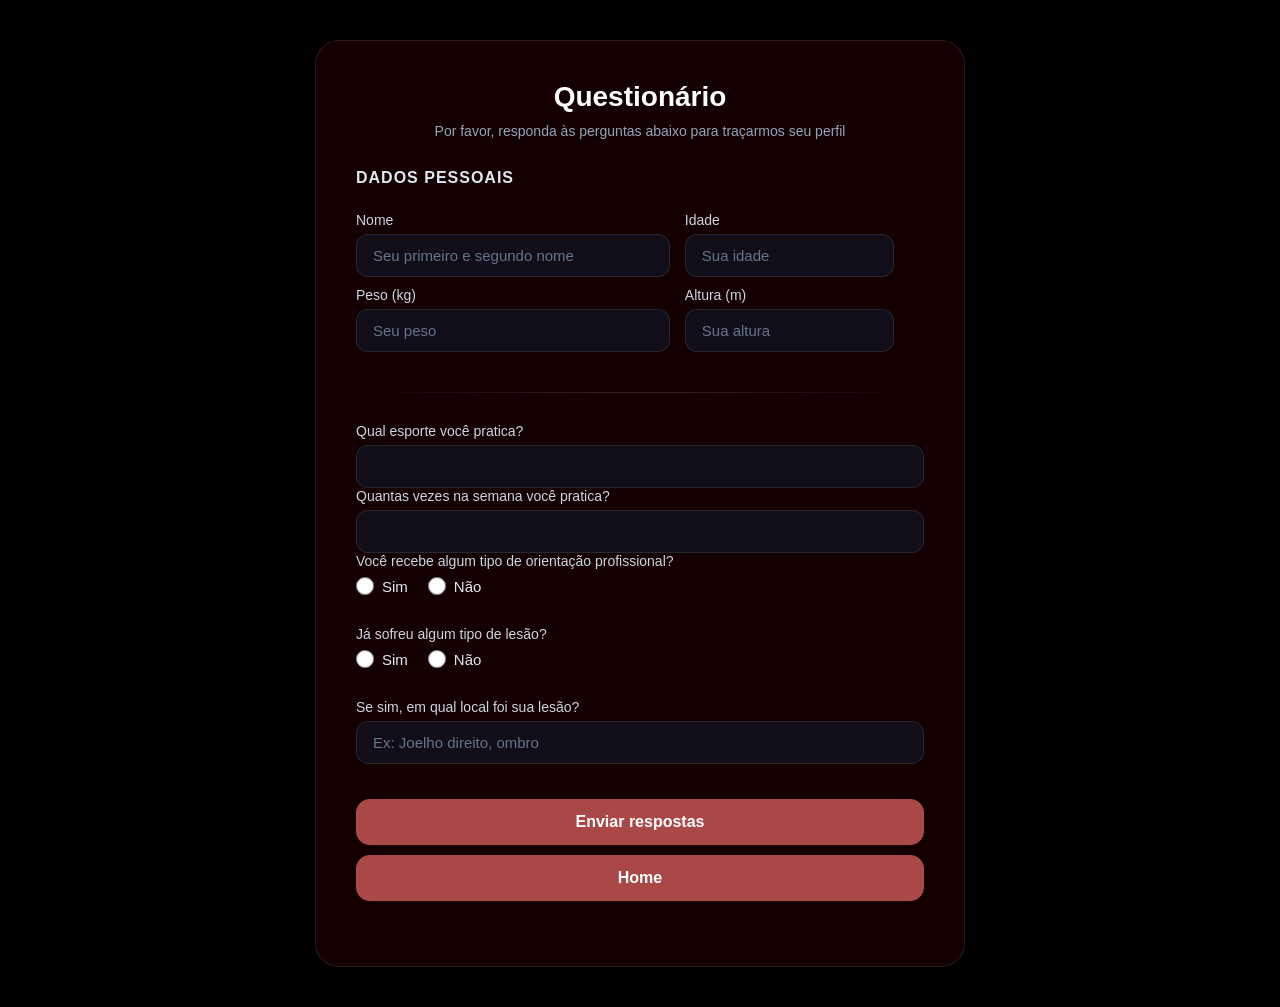
==== LasioRadar-main/LaioRadarQuestionario/index_ques.html @ 0fb5a9ec "Add files via upload" ====
<!DOCTYPE html>
<html lang="pt-BR">
<head>
    <meta charset="UTF-8">
    <meta name="viewport" content="width=device-width, initial-scale=1.0">
    <title>Questionário Esportivo</title>
    
    <link rel="stylesheet" href="style_ques.css">
</head>
<body>

    <div class="container">
        
        <h2>Questionário</h2>
        <p class="subtitulo">Por favor, responda às perguntas abaixo para traçarmos seu perfil</p>
        
        <form id="formEsportivo">
            
            <h3>Dados Pessoais</h3>
            <table>
                <tr>
                    <td style="width: 60%;">
                        <label for="nome">Nome</label>
                        <input type="text" id="nome" placeholder="Seu primeiro e segundo nome" required>
                    </td>
                    <td style="width: 40%;">
                        <label for="idade">Idade</label>
                        <input type="number" id="idade" placeholder="Sua idade" required>
                    </td>
                </tr>
                <tr>
                    <td>
                        <label for="peso">Peso (kg)</label>
                        <input type="number" id="peso" step="0.1" placeholder="Seu peso" required>
                    </td>
                    <td>
                        <label for="altura">Altura (m)</label>
                        <input type="number" id="altura" step="0.01" placeholder="Sua altura" required>
                    </td>
                </tr>
            </table>

            <hr>

            <div class="pergunta">
                <label for="esporte">Qual esporte você pratica?</label>
                <input type="text" id="esporte" 
            </div>

            <div class="pergunta">
                <label for="frequencia">Quantas vezes na semana você pratica?</label>
                <input type="number" id="frequencia" min="0" max="7" 
            </div>

            <div class="pergunta">
                <label>Você recebe algum tipo de orientação profissional?</label>
                <div class="radio-group">
                    <label class="radio-option">
                        <input type="radio" name="orientacao" value="sim" required> Sim
                    </label>
                    <label class="radio-option">
                        <input type="radio" name="orientacao" value="nao"> Não
                    </label>
                </div>
            </div>

            <div class="pergunta">
                <label>Já sofreu algum tipo de lesão?</label>
                <div class="radio-group">
                    <label class="radio-option">
                        <input type="radio" name="lesao" value="sim" required> Sim
                    </label>
                    <label class="radio-option">
                        <input type="radio" name="lesao" value="nao"> Não
                    </label>
                </div>
            </div>

            <div class="pergunta">
                <label for="local-lesao">Se sim, em qual local foi sua lesão?</label>
                <input type="text" id="local-lesao" placeholder="Ex: Joelho direito, ombro">
            </div>

            <button type="submit" id="btnEnviar">Enviar respostas</button>
            <button type="button" id="btn_Voltar" class="botao-voltar" onclick="window.location.href='../index.html'">Home
   
</button>

        </form>
    </div>

    <script src="script_ques.js"></script>
</body>
</html>
---- LasioRadar-main/LaioRadarQuestionario/style_ques.css ----
/* --- ESTILO INSPIRADO NA IMAGEM (GLASSMORPHISM & GRADIENTS) --- */
        
        * {
            margin: 0;
            padding: 0;
            box-sizing: border-box;
            font-family: 'Segoe UI', Roboto, Helvetica, Arial, sans-serif;
        }

        body {
            /* Fundo moderno com degradê vibrante */
            background-color: #000000;
            min-height: 100vh;
            display: flex;
            justify-content: center;
            align-items: center;
            padding: 40px 20px;
            color: #f8fafc;
        }

        /* Card com efeito de vidro fosco (Glassmorphism) */
        .container {
            background: rgba(43, 0, 0, 0.486);
            backdrop-filter: blur(16px);
            -webkit-backdrop-filter: blur(16px);
            border: 1px solid rgba(255, 255, 255, 0.1);
            padding: 40px;
            border-radius: 24px;
            width: 100%;
            max-width: 650px;
            box-shadow: 0 20px 40px rgba(0, 0, 0, 0.3);
        }

        h2 {
            font-size: 28px;
            font-weight: 700;
            margin-bottom: 10px;
            text-align: center;
            color: #ffffff;
        }

        p.subtitulo {
            text-align: center;
            color: #94a3b8;
            font-size: 14px;
            margin-bottom: 30px;
        }

        h3 {
            font-size: 16px;
            color: #e2e8f0;
            margin-bottom: 15px;
            text-transform: uppercase;
            letter-spacing: 1px;
        }

        /* Customização da Tabelinha de Dados (Clean & Alinhada) */
        table {
            width: 100%;
            border-collapse: separate;
            border-spacing: 15px 10px;
            margin-left: -15px;
            margin-right: -15px;
            margin-bottom: 20px;
        }

        td {
            vertical-align: middle;
        }

        label {
            font-size: 14px;
            color: #cbd5e1;
            display: block;
            margin-bottom: 6px;
        }

        /* Inputs estilizados no padrão Dark/Modern */
        input[type="text"], 
        input[type="number"] {
            width: 100%;
            padding: 12px 16px;
            background: rgba(15, 23, 42, 0.6);
            border: 1px solid rgba(255, 255, 255, 0.1);
            border-radius: 12px;
            color: #fff;
            font-size: 15px;
            transition: all 0.3s ease;
        }

        input[type="text"]:focus, 
        input[type="number"]:focus {
            outline: none;
            border-color: #f8383867;
            background: rgba(42, 15, 15, 0.61);
        }

        /* Estilo das perguntas verticais */
        .pergunta {
            margin-bottom: 25px;
        }

        /* Grupo de opções Sim/Não (estilo botões de rádio limpos) */
        .radio-group {
            display: flex;
            gap: 20px;
            margin-top: 8px;
        }

        .radio-option {
            display: flex;
            align-items: center;
            gap: 8px;
            cursor: pointer;
            font-size: 15px;
            color: #e2e8f0;
        }

        .radio-option input[type="radio"] {
            accent-color: #f83838; /* Muda a cor da bolinha do radio */
            width: 18px;
            height: 18px;
        }

        /* Linha divisória sutil */
        hr {
            border: 0;
            height: 1px;
            background: linear-gradient(to right, rgba(255,255,255,0), rgba(255,255,255,0.15), rgba(255,255,255,0));
            margin: 30px 0;
        }

        /* Botão de Enviar com o Degradê Chamativo igual ao site */
        button {
            width: 100%;
            padding: 14px;
            background-color: #aa4848;
            border: none;
            border-radius: 14px;
            color: #ffffff;
            font-size: 16px;
            font-weight: 600;
            cursor: pointer;
            transition: transform 0.2s, box-shadow 0.2s;
            margin-top: 10px;
        }

        button:hover {
            transform: translateY(-2px);
            box-shadow: 0 8px 20px rgba(19, 7, 7, 0.4);
        }

        button:active {
            transform: translateY(0);
        }

        /* Placeholder mais discreto */
        ::placeholder {
            color: #64748b;
        }
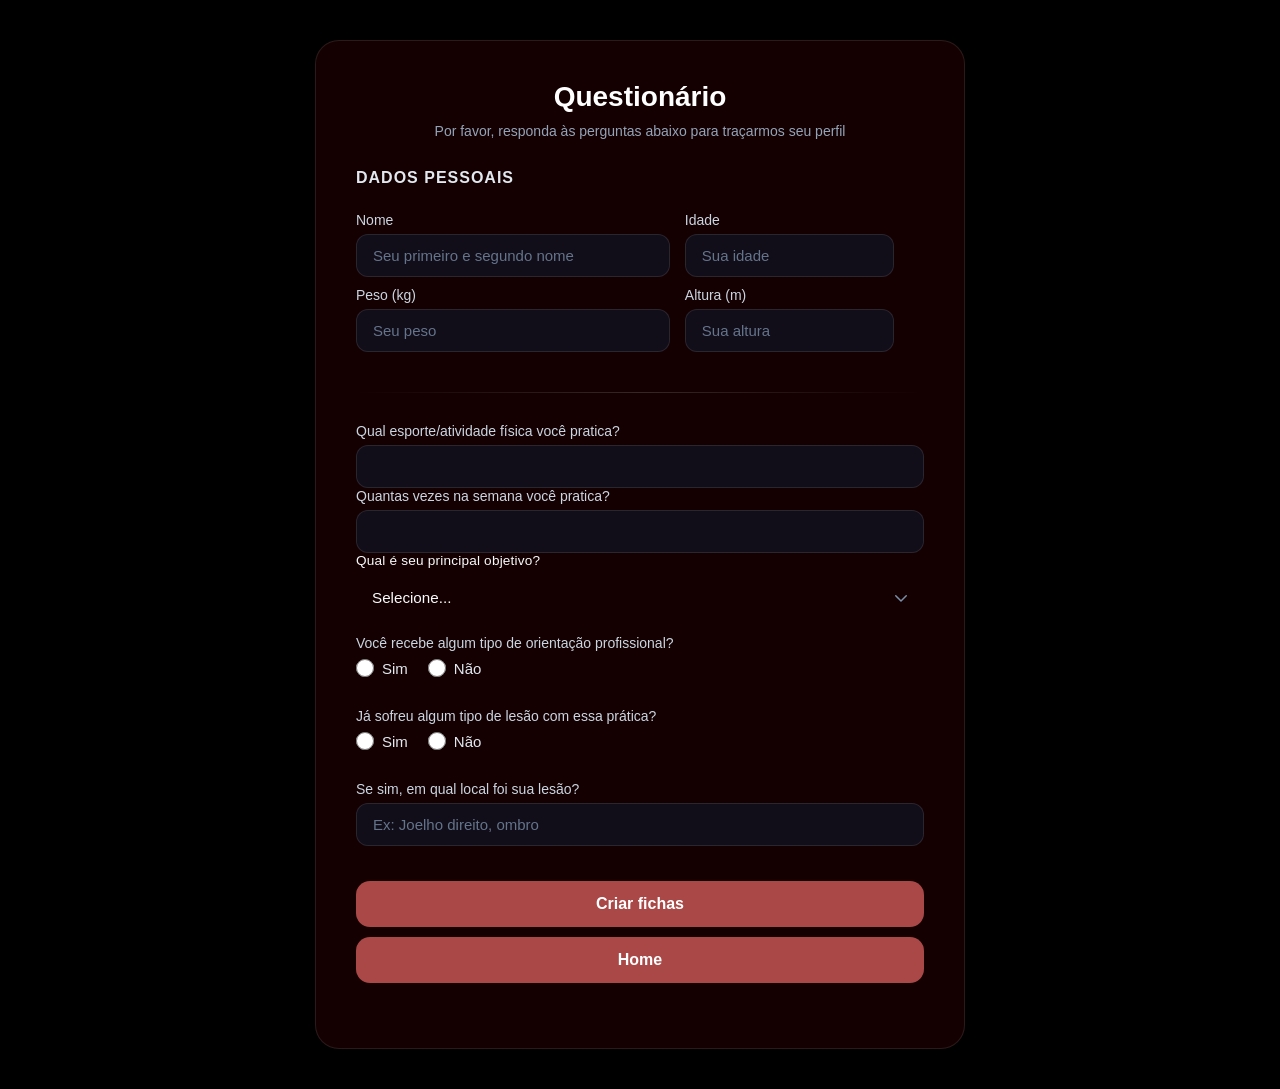
==== commit 9055268f: "Add files via upload" ====
--- a/LasioRadar-main/LaioRadarQuestionario/index_ques.html
+++ b/LasioRadar-main/LaioRadarQuestionario/index_ques.html
@@ -43,7 +43,7 @@
             <hr>
 
             <div class="pergunta">
-                <label for="esporte">Qual esporte você pratica?</label>
+                <label for="esporte">Qual esporte/atividade física você pratica?</label>
                 <input type="text" id="esporte" 
             </div>
 
@@ -51,6 +51,19 @@
                 <label for="frequencia">Quantas vezes na semana você pratica?</label>
                 <input type="number" id="frequencia" min="0" max="7" 
             </div>
+
+              <div class="campo">
+                <label for="objetivo">Qual é seu principal objetivo?</label>
+                <select id="objetivo" required>
+                <option value="" disabled selected>Selecione...</option>
+                <option value="emagrecer">Emagrecimento / Perda de gordura</option>
+                <option value="hipertrofia">Ganho de massa muscular (Hipertrofia)</option>
+                <option value="condicionamento">Melhorar condicionamento físico</option>
+                <option value="forca">Ganho de força</option>
+                <option value="saude">Saúde geral e bem-estar</option>
+                <option value="flexibilidade">Flexibilidade e mobilidade</option>
+                </select>
+              </div>
 
             <div class="pergunta">
                 <label>Você recebe algum tipo de orientação profissional?</label>
@@ -65,7 +78,7 @@
             </div>
 
             <div class="pergunta">
-                <label>Já sofreu algum tipo de lesão?</label>
+                <label>Já sofreu algum tipo de lesão com essa prática?</label>
                 <div class="radio-group">
                     <label class="radio-option">
                         <input type="radio" name="lesao" value="sim" required> Sim
@@ -81,7 +94,7 @@
                 <input type="text" id="local-lesao" placeholder="Ex: Joelho direito, ombro">
             </div>
 
-            <button type="submit" id="btnEnviar">Enviar respostas</button>
+            <button type="submit" id="btnEnviar">Criar fichas</button>
             <button type="button" id="btn_Voltar" class="botao-voltar" onclick="window.location.href='../index.html'">Home
    
 </button>
--- a/LasioRadar-main/LaioRadarQuestionario/style_ques.css
+++ b/LasioRadar-main/LaioRadarQuestionario/style_ques.css
@@ -94,6 +94,73 @@
             border-color: #f8383867;
             background: rgba(42, 15, 15, 0.61);
         }
+
+        .campo {
+    margin-bottom: 16px;
+}
+ 
+.campo:last-child {
+    margin-bottom: 0;
+}
+ 
+.campo label {
+    display: block;
+    font-size: 0.85rem;
+    font-weight: 500;
+    color: var(--cor-texto-sec);
+    margin-bottom: 8px;
+    letter-spacing: 0.2px;
+}
+ 
+.campo input[type="text"],
+.campo input[type="number"],
+.campo select,
+.campo textarea {
+    width: 100%;
+    padding: 13px 16px;
+    background: var(--cor-fundo);
+    border: 1.5px solid var(--cor-borda);
+    border-radius: var(--radius-sm);
+    color: var(--cor-texto);
+    font-family: var(--font-body);
+    font-size: 0.95rem;
+    transition: all 0.25s ease;
+    outline: none;
+    appearance: none;
+    -webkit-appearance: none;
+}
+ 
+.campo select {
+    cursor: pointer;
+    background-image: url("data:image/svg+xml,%3Csvg xmlns='http://www.w3.org/2000/svg' fill='none' viewBox='0 0 24 24' stroke='%237a8fa8'%3E%3Cpath stroke-linecap='round' stroke-linejoin='round' stroke-width='2' d='M19 9l-7 7-7-7'%3E%3C/path%3E%3C/svg%3E");
+    background-repeat: no-repeat;
+    background-position: right 14px center;
+    background-size: 18px;
+    padding-right: 42px;
+}
+ 
+.campo select option {
+    background: var(--cor-card);
+    color: var(--cor-texto);
+}
+ 
+.campo textarea {
+    min-height: 90px;
+    resize: vertical;
+    line-height: 1.6;
+}
+ 
+.campo input:focus,
+.campo select:focus,
+.campo textarea:focus {
+    border-color: var(--cor-primaria);
+    box-shadow: 0 0 0 3px var(--cor-primaria-glow);
+    background: rgba(14, 165, 233, 0.04);
+}
+ 
+::placeholder {
+    color: var(--cor-texto-ter);
+}
 
         /* Estilo das perguntas verticais */
         .pergunta {
